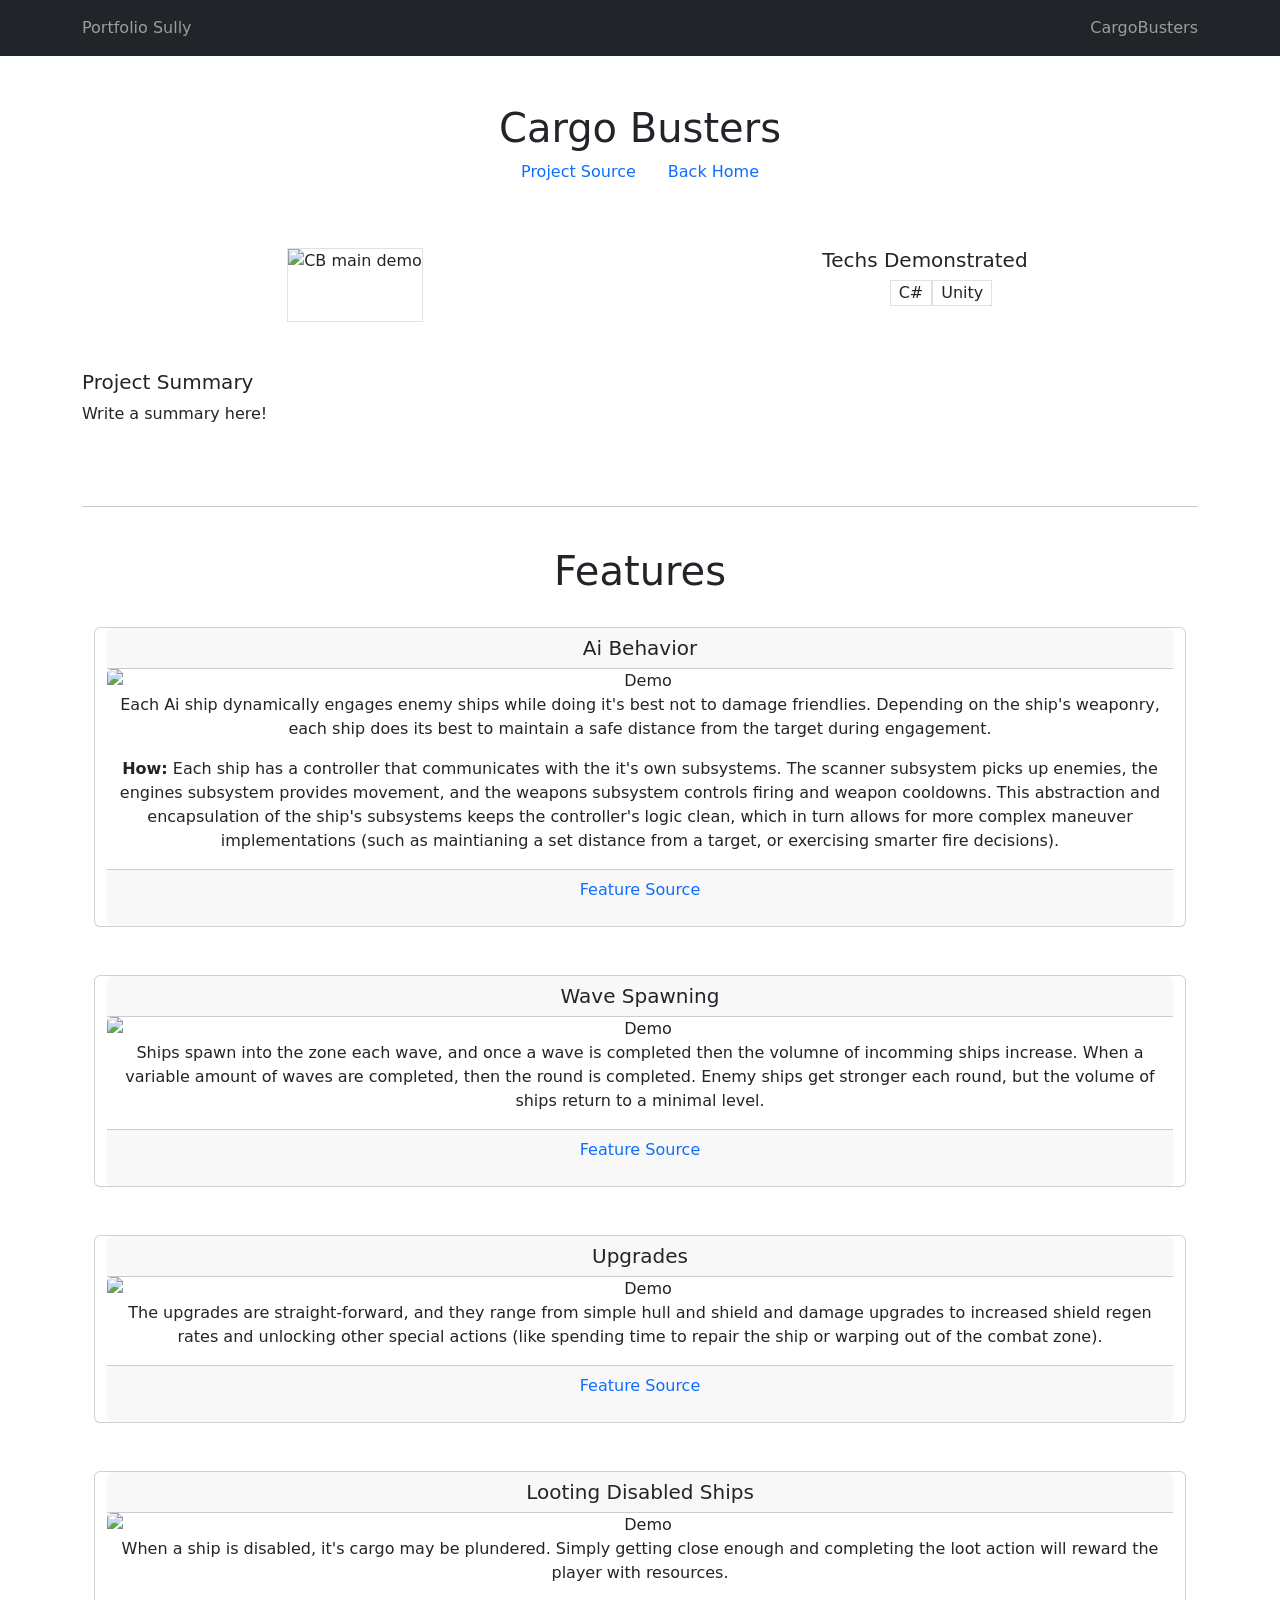
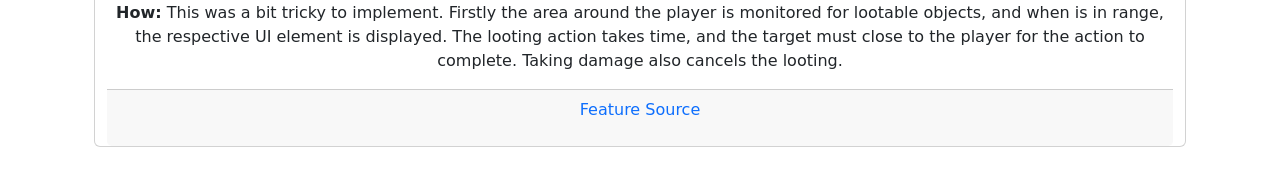
==== CargoBusters.html @ 7f0d49d2 "Created Coargo Busters html page with feature cards. Still needs images and links to github" ====
<!Doctype html>
<html lang="us">
    <head>
        <meta charset=""utf-8>
        <meta name="viewport" content="width=device-width, initial-scale=1.0">
        <title>Portfolio Sully</title>
        <link href="https://cdn.jsdelivr.net/npm/bootstrap@5.3.2/dist/css/bootstrap.min.css" rel="stylesheet" integrity="sha384-T3c6CoIi6uLrA9TneNEoa7RxnatzjcDSCmG1MXxSR1GAsXEV/Dwwykc2MPK8M2HN" crossorigin="anonymous">
        <script defer src="https://cdn.jsdelivr.net/npm/bootstrap@5.3.2/dist/js/bootstrap.bundle.min.js" integrity="sha384-C6RzsynM9kWDrMNeT87bh95OGNyZPhcTNXj1NW7RuBCsyN/o0jlpcV8Qyq46cDfL" crossorigin="anonymous"></script>
        <style>
            
        </style>
    </head>
    <body>
        <main>
            <nav class="navbar navbar-expand bg-dark navbar-dark">
                <div class="container" >
                    <div class="navbar-text">Portfolio Sully</div>
                    <div class="navbar-text">CargoBusters</div>
                </div>
            </nav>
            <div class="container " id="about">
                <div class="row d-flex justify-content-center">
                    <h1 class="text-center pt-5">Cargo Busters</h1>
                </div>
                <div class="row">
                    <p class="text-center pb-5  d-flex justify-content-center flex-wrap "> 
                        <a 
                            class="mx-3"
                            href="https://github.com/CentipedeSully/CargoBusters/tree/Refactor/Assets/Scripts" 
                            target="_blank"
                            style="text-decoration-line: none;">
                            Project Source
                        </a>
                        <a 
                            class="mx-3"
                            href="" 
                            target="_blank"
                            style="text-decoration-line: none;">
                            Back Home
                        </a>
                    </p>
                </div>
                <div class="row pb-5">
                    <div class="col-6 d-flex justify-content-center">
                        <img class="border" src="" alt="CB main demo">
                    </div>
                    <div class="col-6">
                        <h5 class="text-center">Techs Demonstrated</h5>
                        <ul class="d-flex flex-row flex-wrap justify-content-center" style="list-style: none;">
                            <li class="px-2 border">C#</li>
                            <li class="px-2 border">Unity</li>
                        </ul>
                    </div>
                </div>
                <div class="row pb-5">
                    <h5 class="pl-5">Project Summary</h5>
                    <p>
                        Write a summary here!
                    </p>
                </div>

            </div>
            <div class="container" id="Features">
                <hr>
                <div class="row">
                    <h1 class="text-center py-4">Features</h1>
                </div>
                <div class="container pb-5 d-flex flex-wrap justify-content-center gap-5">
                    <!-- ================================= Ai Behaviour Card ================================= -->
                    <div class="container card text-center">
                        <h5 class="card-header">Ai Behavior</h5>
                        <img class="card-img-top" src="" alt="Demo">
                        <p>
                            Each Ai ship dynamically engages enemy ships while doing it's best not to damage
                            friendlies. Depending on the ship's weaponry, each ship does its best to maintain a safe
                            distance from the target during engagement. 
                        </p>
                        <p>
                            <strong>How:</strong> Each ship has a controller that communicates with the it's own subsystems. The 
                            scanner subsystem picks up enemies, the engines subsystem provides movement, and the weapons
                            subsystem controls firing and weapon cooldowns. This abstraction and encapsulation of the ship's subsystems
                            keeps the controller's logic clean, which in turn allows for more complex maneuver implementations (such as maintianing
                            a set distance from a target, or exercising smarter fire decisions).
                        </p>
                        <div class="card-footer">
                            <p>
                                <a  href="" 
                                    target="_blank" 
                                    style="text-decoration-line: none;">
                                    Feature Source
                                </a>
                            </p>
                        </div>
                    </div>

                    <!-- ================================= Wave spawning ================================= -->
                    <div class="container card text-center">
                        <h5 class="card-header">Wave Spawning</h5>
                        <img class="card-img-top" src="" alt="Demo">
                        <p>
                            Ships spawn into the zone each wave, and once a wave is completed then the volumne of incomming 
                            ships increase. When a variable amount of waves are completed, then the round is completed. 
                            Enemy ships get stronger each round, but the volume of ships return to a minimal level.
                        </p>
                        <div class="card-footer">
                            <p>
                                <a  href="" 
                                    target="_blank" 
                                    style="text-decoration-line: none;">
                                    Feature Source
                                </a>
                            </p>
                        </div>
                    </div>

                    <!-- ================================= Resources & Upgrades ================================= -->
                    <div class="container card text-center">
                        <h5 class="card-header">Upgrades</h5>
                        <img class="card-img-top" src="" alt="Demo">
                        <p>
                            The upgrades are straight-forward, and they range from simple hull and shield and damage
                            upgrades to increased shield regen rates and unlocking other special actions (like spending
                            time to repair the ship or warping out of the combat zone).
                        </p>
                        
                        <div class="card-footer">
                            <p>
                                <a  href="" 
                                    target="_blank" 
                                    style="text-decoration-line: none;">
                                    Feature Source
                                </a>
                            </p>
                        </div>
                    </div>
                    
                    <!-- ================================ Looting ================================ -->
                    <div class="container card text-center">
                        <h5 class="card-header">Looting Disabled Ships</h5>
                        <img class="card-img-top" src="" alt="Demo">
                        <p>
                            When a ship is disabled, it's cargo may be plundered. Simply getting close enough
                            and completing the loot action will reward the player with resources. 
                        </p>
                        <p>
                            <strong>How:</strong> This was a bit tricky to implement. Firstly the area around the 
                            player is monitored for lootable objects, and when is in range, the respective UI
                            element is displayed. The looting action takes time, and the target must close to the 
                            player for the action to complete. Taking damage also cancels the looting.
                        </p>
                        <div class="card-footer">
                            <p>
                                <a  href="" 
                                    target="_blank" 
                                    style="text-decoration-line: none;">
                                    Feature Source
                                </a>
                            </p>
                        </div>
                    </div>
                </div>
            </div>
        </main>
    </body>
</html>
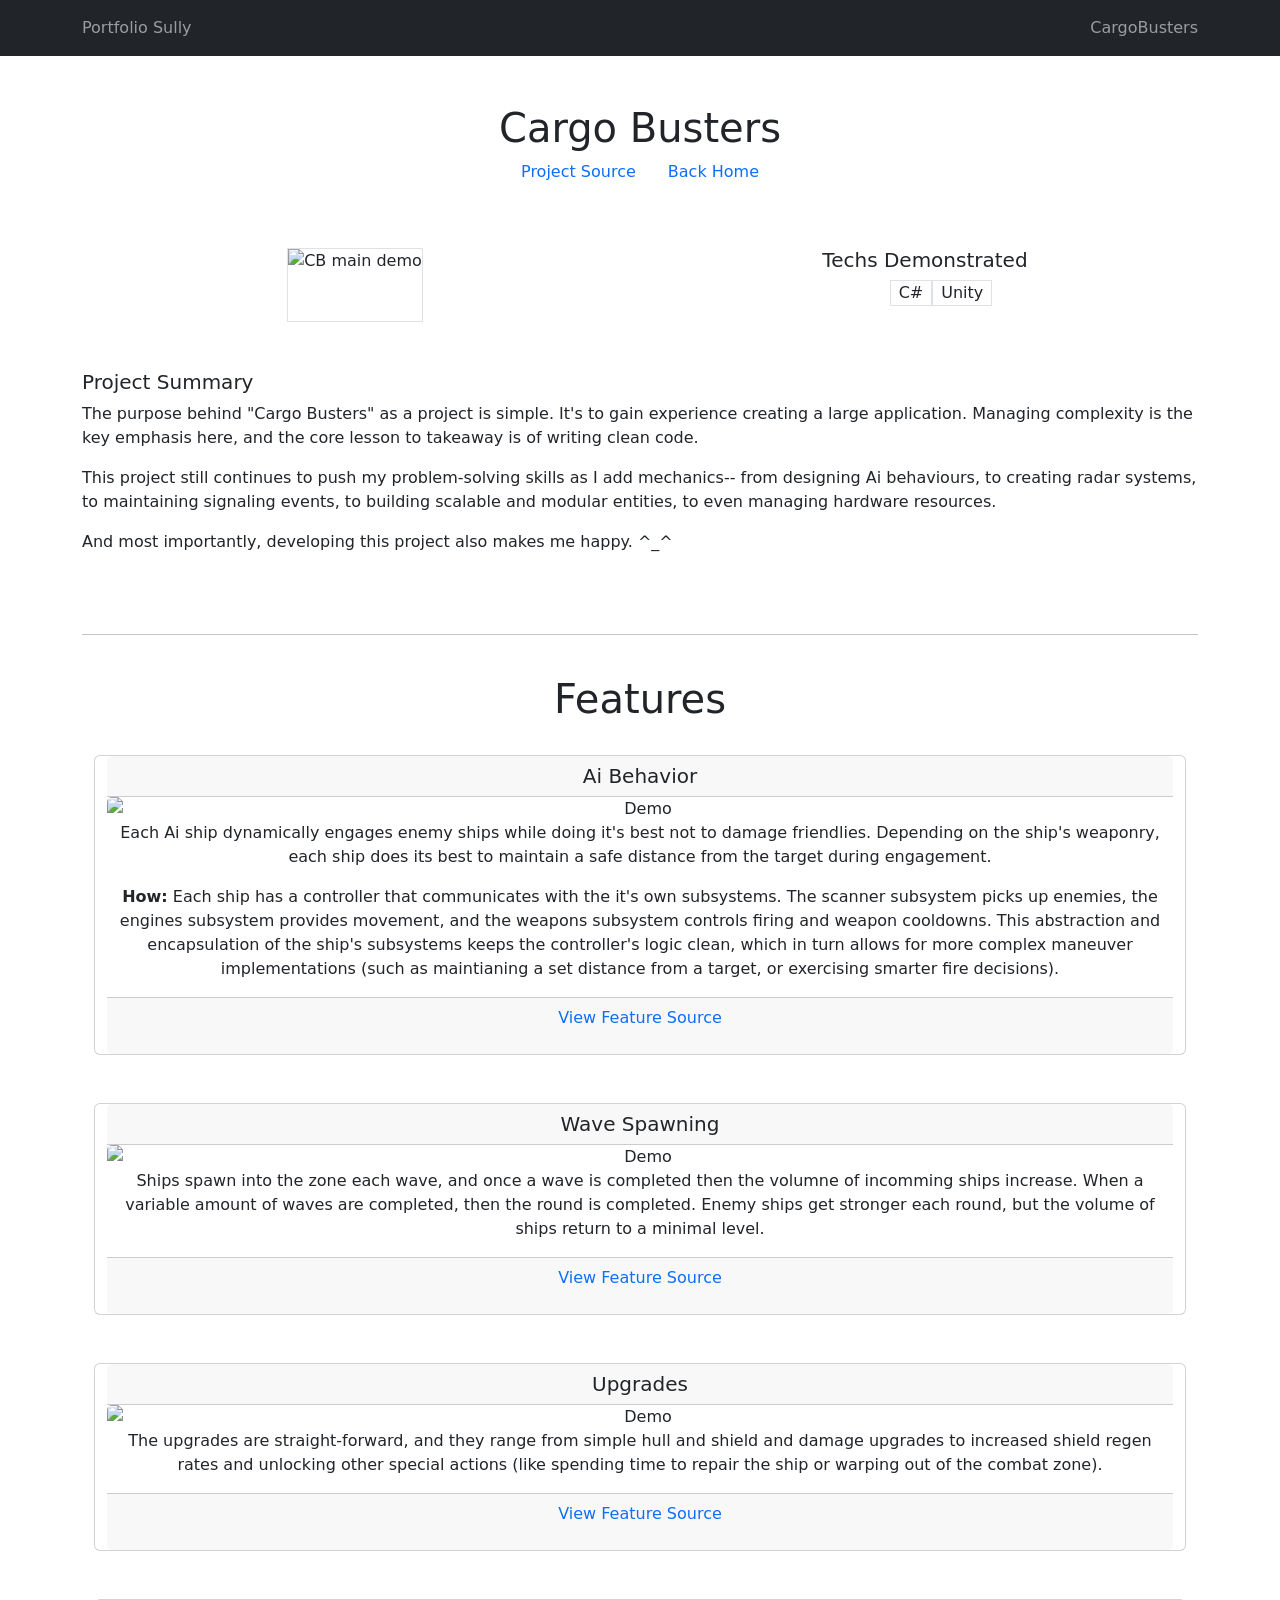
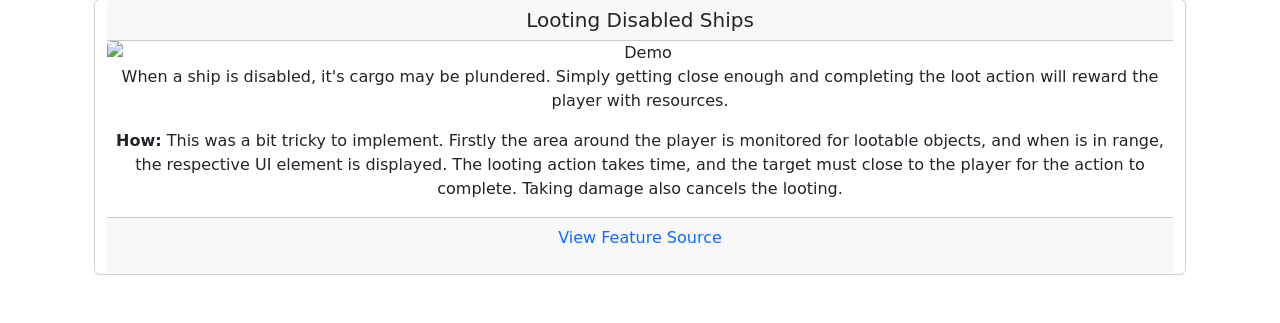
==== commit e9d62fc3: "Added links to github in CargoBusters page. Created Checkers page and added links to github." ====
--- a/CargoBusters.html
+++ b/CargoBusters.html
@@ -3,7 +3,7 @@
     <head>
         <meta charset=""utf-8>
         <meta name="viewport" content="width=device-width, initial-scale=1.0">
-        <title>Portfolio Sully</title>
+        <title>Cargo Busters</title>
         <link href="https://cdn.jsdelivr.net/npm/bootstrap@5.3.2/dist/css/bootstrap.min.css" rel="stylesheet" integrity="sha384-T3c6CoIi6uLrA9TneNEoa7RxnatzjcDSCmG1MXxSR1GAsXEV/Dwwykc2MPK8M2HN" crossorigin="anonymous">
         <script defer src="https://cdn.jsdelivr.net/npm/bootstrap@5.3.2/dist/js/bootstrap.bundle.min.js" integrity="sha384-C6RzsynM9kWDrMNeT87bh95OGNyZPhcTNXj1NW7RuBCsyN/o0jlpcV8Qyq46cDfL" crossorigin="anonymous"></script>
         <style>
@@ -33,7 +33,7 @@
                         </a>
                         <a 
                             class="mx-3"
-                            href="" 
+                            href="Portfolio.html" 
                             target="_blank"
                             style="text-decoration-line: none;">
                             Back Home
@@ -55,7 +55,17 @@
                 <div class="row pb-5">
                     <h5 class="pl-5">Project Summary</h5>
                     <p>
-                        Write a summary here!
+                        The purpose behind "Cargo Busters" as a project is simple. It's to gain experience creating a large 
+                        application. Managing complexity is the key emphasis here, and the core lesson to takeaway is of 
+                        writing clean code. 
+                    </p>
+                    <p>
+                        This project still continues to push my problem-solving skills as I add mechanics-- from designing Ai behaviours,
+                        to creating radar systems, to maintaining signaling events, to building scalable and modular entities, to even 
+                        managing hardware resources.  
+                    </p>
+                    <p>
+                        And most importantly, developing this project also makes me happy. ^_^ 
                     </p>
                 </div>
 
@@ -84,10 +94,10 @@
                         </p>
                         <div class="card-footer">
                             <p>
-                                <a  href="" 
+                                <a  href="https://github.com/CentipedeSully/CargoBusters/tree/Refactor/Assets/Scripts/PreRefactor%20Scripts/AI%20Behavior" 
                                     target="_blank" 
                                     style="text-decoration-line: none;">
-                                    Feature Source
+                                    View Feature Source
                                 </a>
                             </p>
                         </div>
@@ -104,10 +114,10 @@
                         </p>
                         <div class="card-footer">
                             <p>
-                                <a  href="" 
+                                <a  href="https://github.com/CentipedeSully/CargoBusters/blob/Refactor/Assets/Scripts/PreRefactor%20Scripts/Spawn%20Scripts/SpawnManager.cs" 
                                     target="_blank" 
                                     style="text-decoration-line: none;">
-                                    Feature Source
+                                    View Feature Source
                                 </a>
                             </p>
                         </div>
@@ -125,10 +135,10 @@
                         
                         <div class="card-footer">
                             <p>
-                                <a  href="" 
+                                <a  href="https://github.com/CentipedeSully/CargoBusters/blob/Refactor/Assets/Scripts/PreRefactor%20Scripts/Managers/UpgradeManager.cs" 
                                     target="_blank" 
                                     style="text-decoration-line: none;">
-                                    Feature Source
+                                    View Feature Source
                                 </a>
                             </p>
                         </div>
@@ -150,10 +160,10 @@
                         </p>
                         <div class="card-footer">
                             <p>
-                                <a  href="" 
+                                <a  href="https://github.com/CentipedeSully/CargoBusters/blob/Refactor/Assets/Scripts/PreRefactor%20Scripts/Cargo/CargoBusterBehavior.cs" 
                                     target="_blank" 
                                     style="text-decoration-line: none;">
-                                    Feature Source
+                                    View Feature Source
                                 </a>
                             </p>
                         </div>
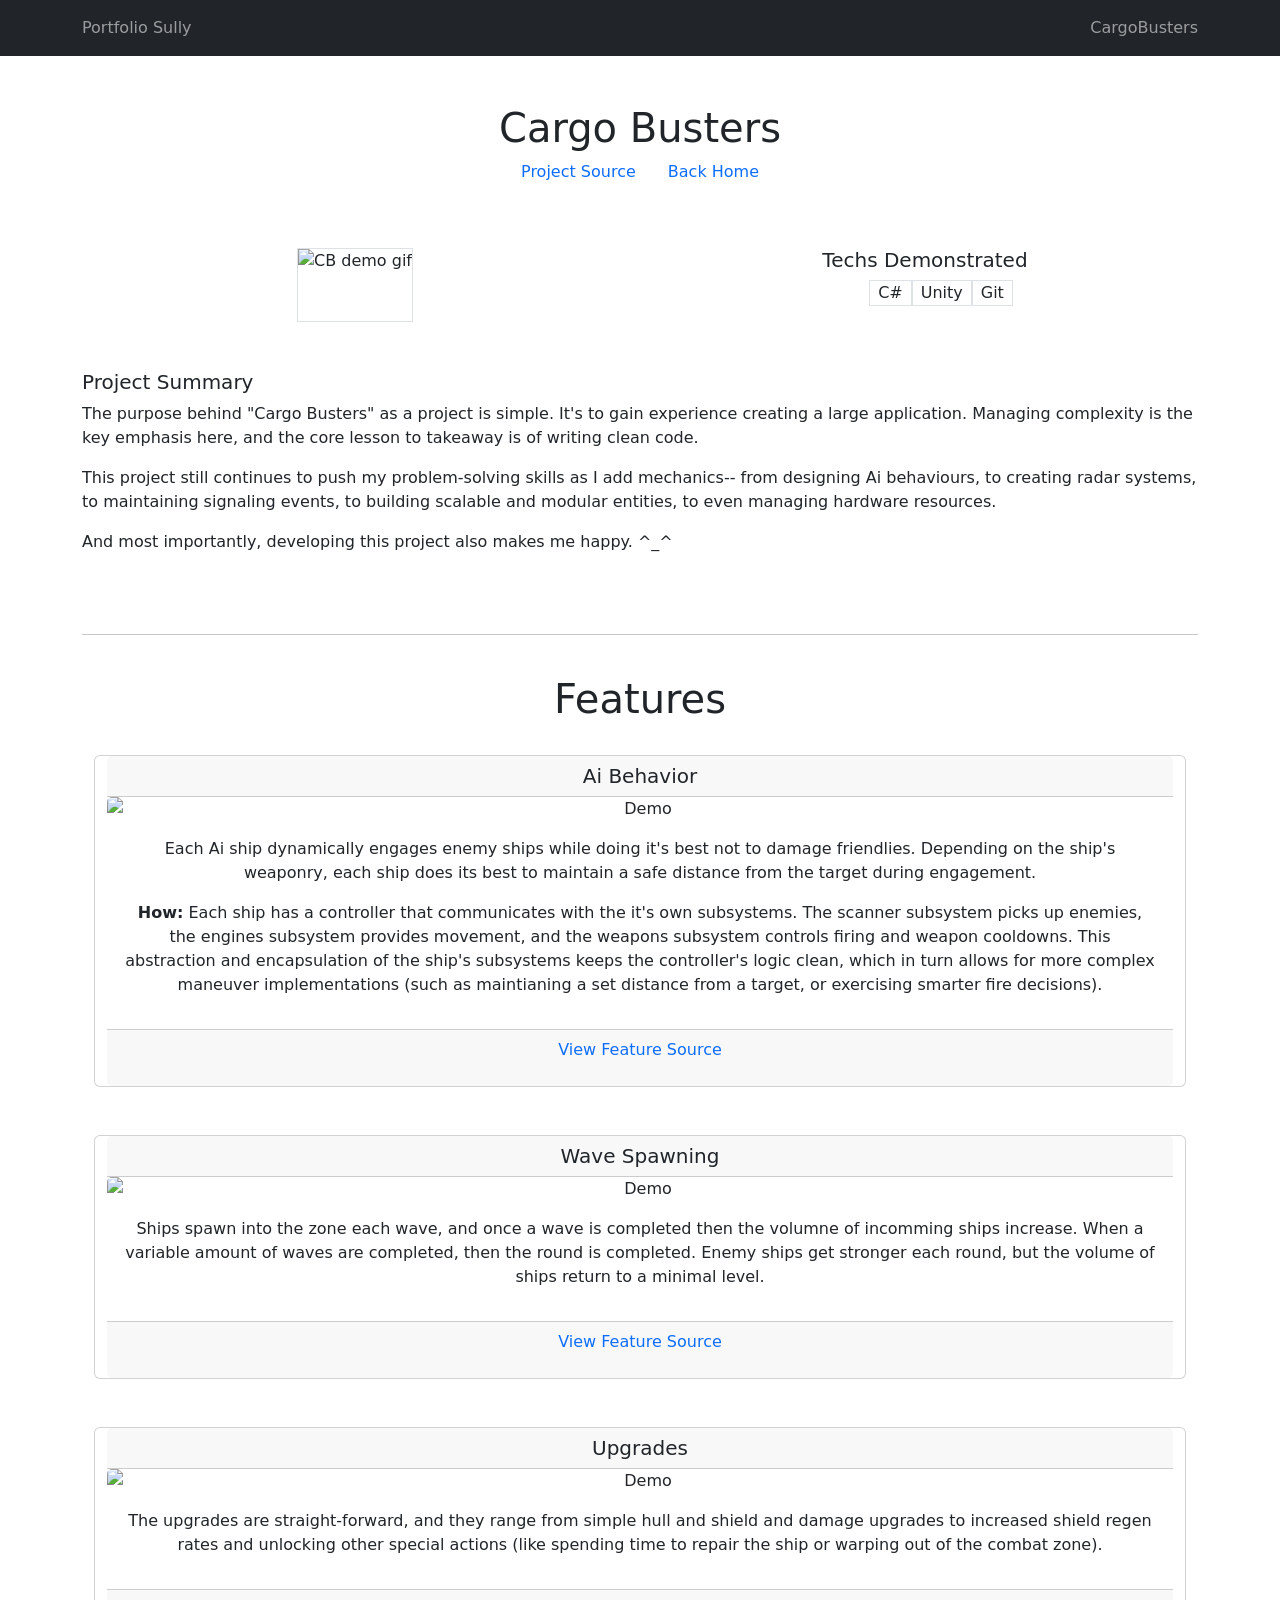
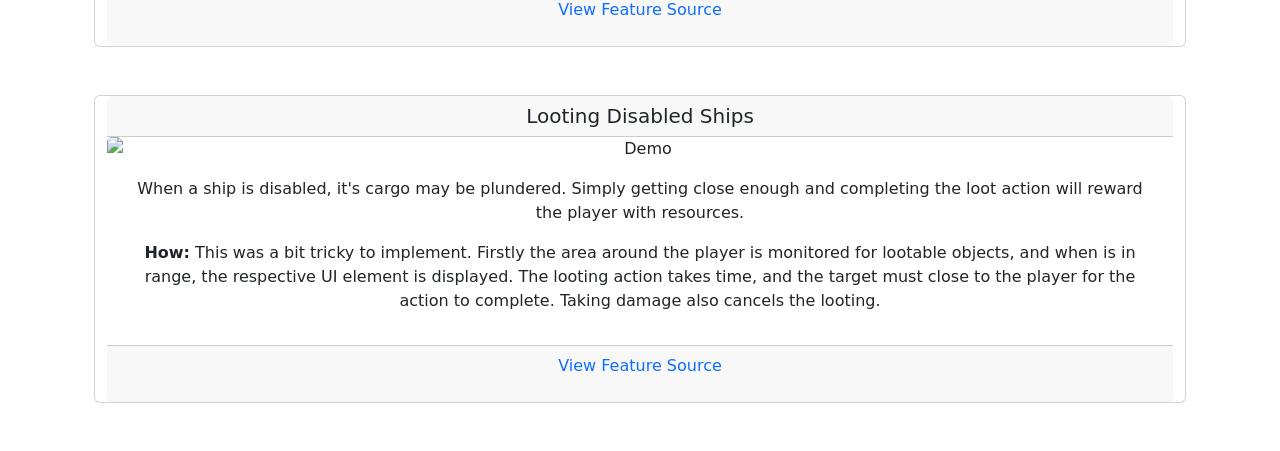
==== commit 83a3ea75: "Created STK page. Started reformatting ther pages for greater consistency." ====
--- a/CargoBusters.html
+++ b/CargoBusters.html
@@ -42,13 +42,14 @@
                 </div>
                 <div class="row pb-5">
                     <div class="col-6 d-flex justify-content-center">
-                        <img class="border" src="" alt="CB main demo">
+                        <img class="border" src="" alt="CB demo gif">
                     </div>
                     <div class="col-6">
                         <h5 class="text-center">Techs Demonstrated</h5>
                         <ul class="d-flex flex-row flex-wrap justify-content-center" style="list-style: none;">
                             <li class="px-2 border">C#</li>
                             <li class="px-2 border">Unity</li>
+                            <li class="px-2 border">Git</li>
                         </ul>
                     </div>
                 </div>
@@ -80,18 +81,20 @@
                     <div class="container card text-center">
                         <h5 class="card-header">Ai Behavior</h5>
                         <img class="card-img-top" src="" alt="Demo">
-                        <p>
-                            Each Ai ship dynamically engages enemy ships while doing it's best not to damage
-                            friendlies. Depending on the ship's weaponry, each ship does its best to maintain a safe
-                            distance from the target during engagement. 
-                        </p>
-                        <p>
-                            <strong>How:</strong> Each ship has a controller that communicates with the it's own subsystems. The 
-                            scanner subsystem picks up enemies, the engines subsystem provides movement, and the weapons
-                            subsystem controls firing and weapon cooldowns. This abstraction and encapsulation of the ship's subsystems
-                            keeps the controller's logic clean, which in turn allows for more complex maneuver implementations (such as maintianing
-                            a set distance from a target, or exercising smarter fire decisions).
-                        </p>
+                        <div class="card-body">
+                            <p>
+                                Each Ai ship dynamically engages enemy ships while doing it's best not to damage
+                                friendlies. Depending on the ship's weaponry, each ship does its best to maintain a safe
+                                distance from the target during engagement. 
+                            </p>
+                            <p>
+                                <strong>How:</strong> Each ship has a controller that communicates with the it's own subsystems. The 
+                                scanner subsystem picks up enemies, the engines subsystem provides movement, and the weapons
+                                subsystem controls firing and weapon cooldowns. This abstraction and encapsulation of the ship's subsystems
+                                keeps the controller's logic clean, which in turn allows for more complex maneuver implementations (such as maintianing
+                                a set distance from a target, or exercising smarter fire decisions).
+                            </p>
+                        </div>
                         <div class="card-footer">
                             <p>
                                 <a  href="https://github.com/CentipedeSully/CargoBusters/tree/Refactor/Assets/Scripts/PreRefactor%20Scripts/AI%20Behavior" 
@@ -107,7 +110,7 @@
                     <div class="container card text-center">
                         <h5 class="card-header">Wave Spawning</h5>
                         <img class="card-img-top" src="" alt="Demo">
-                        <p>
+                        <p  class="card-body">
                             Ships spawn into the zone each wave, and once a wave is completed then the volumne of incomming 
                             ships increase. When a variable amount of waves are completed, then the round is completed. 
                             Enemy ships get stronger each round, but the volume of ships return to a minimal level.
@@ -127,7 +130,7 @@
                     <div class="container card text-center">
                         <h5 class="card-header">Upgrades</h5>
                         <img class="card-img-top" src="" alt="Demo">
-                        <p>
+                        <p class="card-body">
                             The upgrades are straight-forward, and they range from simple hull and shield and damage
                             upgrades to increased shield regen rates and unlocking other special actions (like spending
                             time to repair the ship or warping out of the combat zone).
@@ -148,16 +151,19 @@
                     <div class="container card text-center">
                         <h5 class="card-header">Looting Disabled Ships</h5>
                         <img class="card-img-top" src="" alt="Demo">
-                        <p>
-                            When a ship is disabled, it's cargo may be plundered. Simply getting close enough
-                            and completing the loot action will reward the player with resources. 
-                        </p>
-                        <p>
-                            <strong>How:</strong> This was a bit tricky to implement. Firstly the area around the 
-                            player is monitored for lootable objects, and when is in range, the respective UI
-                            element is displayed. The looting action takes time, and the target must close to the 
-                            player for the action to complete. Taking damage also cancels the looting.
-                        </p>
+                        <div class="card-body">
+                            <p>
+                                When a ship is disabled, it's cargo may be plundered. Simply getting close enough
+                                and completing the loot action will reward the player with resources. 
+                            </p>
+                            <p>
+                                <strong>How:</strong> This was a bit tricky to implement. Firstly the area around the 
+                                player is monitored for lootable objects, and when is in range, the respective UI
+                                element is displayed. The looting action takes time, and the target must close to the 
+                                player for the action to complete. Taking damage also cancels the looting.
+                            </p>
+                        </div>
+                        
                         <div class="card-footer">
                             <p>
                                 <a  href="https://github.com/CentipedeSully/CargoBusters/blob/Refactor/Assets/Scripts/PreRefactor%20Scripts/Cargo/CargoBusterBehavior.cs" 
